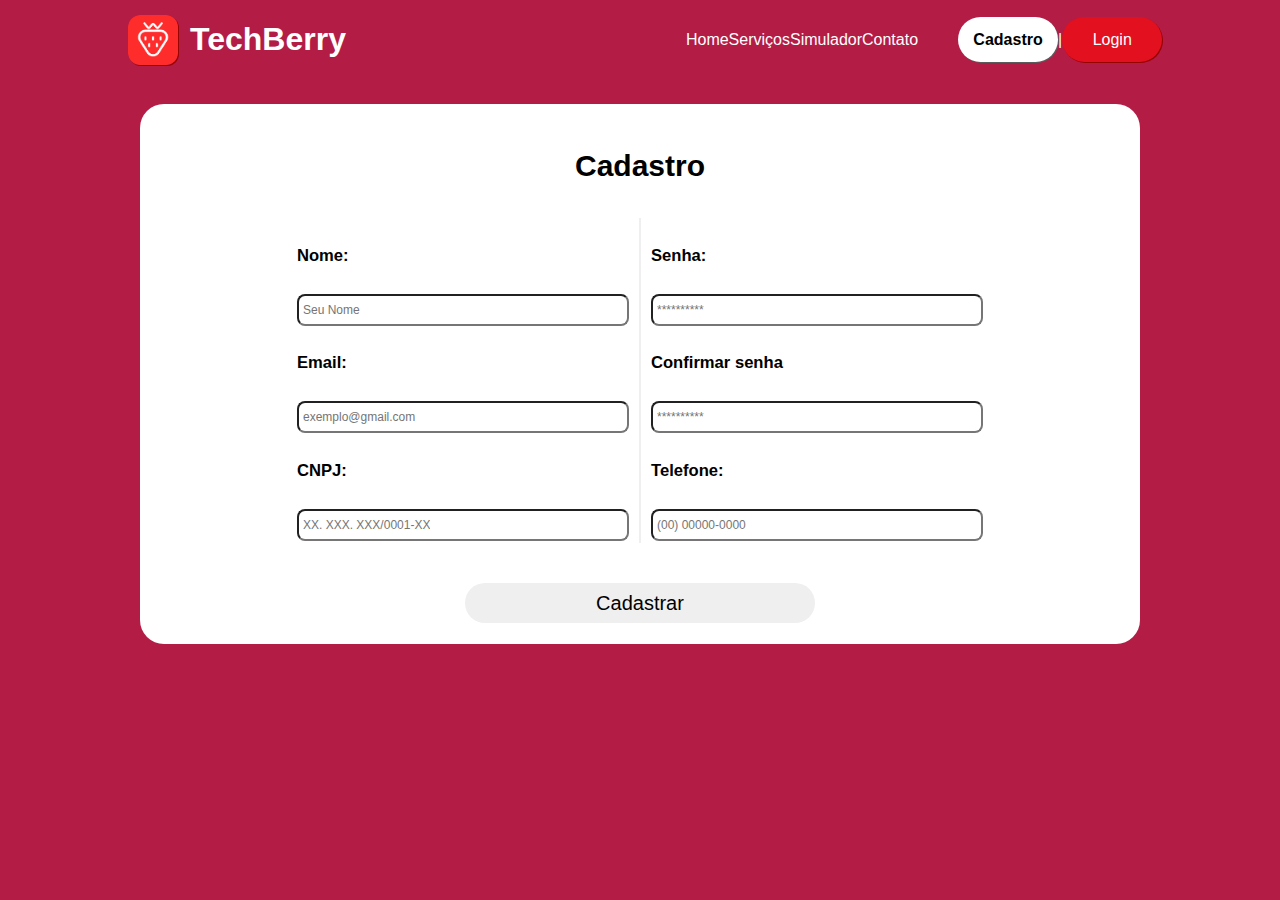
==== public/cadastro.html @ f9eff91d "Upando arquivo para a correção da professora" ====
<!DOCTYPE html>
<html lang="pt">

<head>
    <meta charset="UTF-8">
    <meta http-equiv="X-UA-Compatible" content="IE=edge">
    <meta name="viewport" content="width=device-width, initial-scale=1.0">
    <link rel="stylesheet" href="./css/style.css">
    <link rel="icon" href="./assets/imgs/logo1.png">
    <title>TechBerry - Cadastro</title>
</head>

<body>
    <div class="fundo_login">
        <div class="header">
            <div class="container">

                <div class="titulo">
                    <img src="./assets/imgs/logo1.png" alt="">
                    <h1>TechBerry</h1>
                </div>

                <ul class="navBar">
                    <li>
                        <a href="index.html">
                            Home
                        </a>
                    </li>
                    <li>
                        <a href="servicos.html">
                            Serviços
                        </a>
                    </li>
                    <li>
                        <a href="simulador.html">
                            Simulador
                        </a>
                    </li>
                    <li>
                        <a href="">
                            Contato
                        </a>
                    </li>
                </ul>

                <ul class="register">

                    <div id="cadastro">
                        <li class="aqui"> <a>Cadastro</a> </li>
                    </div>

                    |


                    <div id="login">
                        <li> <a href="login.html" >Login</a></li>
                    </div>

                </ul>

            </div>
        </div>

        <div class="banner_cadastro">
            <div class="container">


                <div class="cadastro">
                    <div class="cadastro_titulo">
                        <h2>Cadastro</h2>
                    </div>

                

                    <div class="boxes_cadastro">


                        <div class="box_cadastro1">
                            <h5>Nome:</h5>
                            <input id="nome_input" class="ipt" type="text" placeholder="Seu Nome">
                            <h5>Email:</h5>
                            <input id="email_input" class="ipt" type="text" placeholder="exemplo@gmail.com">
                            <h5>CNPJ:</h5>
                            <input id="cnpj_input" class="ipt" type="text" placeholder="XX. XXX. XXX/0001-XX">
                        </div>

                        <div class="linha"></div>

                        <div class="boxes_cadastro2">
                            <h5>Senha:</h5>
                            <input id="senha_input" class="ipt" type="password" placeholder="**********">
                            <h5>Confirmar senha</h5>
                            <input id="confirmacao_senha_input" class="ipt" type="password" placeholder="**********">
                            <h5>Telefone:</h5>
                            <input id="telefone_input" type="text" class="ipt" placeholder="(00) 00000-0000">
                        </div>




                    </div>

                    <div class="fim_registro">
                        <button class="btn_cadastro" onclick="cadastrar()">Cadastrar</button>

                    
                    </div>


                </div>
            </div>
        </div>



    </div>



</body>

</html>

<script>
    function cadastrar() {

        //Recupere o valor da nova input pelo nome do id
        // Agora vá para o método fetch logo abaixo
        var nomeVar = nome_input.value;
        var cnpjVar = cnpj_input.value;
        var telefoneVar = telefone_input.value;
        var emailVar = email_input.value;
        var senhaVar = senha_input.value;
        var confirmacaoSenhaVar = confirmacao_senha_input.value;

        if (nomeVar == "" || cnpjVar == "" || emailVar == "" || senhaVar == "" || confirmacaoSenhaVar == "" || telefoneVar == "") {
            alert('Preencha todos os campos!')

            return false;
        }

        if (emailVar.indexOf("@") == -1) {
            ALERT("Ops, e-mail inválido! Verifique e tente novamente.");

            return false;
        }

        if (senhaVar != confirmacaoSenhaVar) {
            alert("As senhas inseridas devem ser iguais para prosseguir!");

            return false;
        }

        // Enviando o valor da nova input
        fetch("/usuarios/cadastrar", {
            method: "POST",
            headers: {
                "Content-Type": "application/json"
            },
            body: JSON.stringify({
                // crie um atributo que recebe o valor recuperado aqui
                // Agora vá para o arquivo routes/usuario.js
                nomeServer: nomeVar,
                cnpjServer: cnpjVar,
                telefoneServer: telefoneVar,
                emailServer: emailVar,
                senhaServer: senhaVar
            })
        }).then(function (resposta) {

            console.log("resposta: ", resposta);

            if (resposta.ok) {
                alert('Cliente cadastrado com sucesso!')
                window.location = "login.html";
                limparFormulario();

            } else {
                throw ("Houve um erro ao tentar realizar o cadastro!");
            }
        }).catch(function (resposta) {
            console.log(`#ERRO: ${resposta}`);

        });

        return false;
    }

</script>
---- public/css/style.css ----
body {
    margin: 0;
    background: #B31C45;
    font-family: 'Segoe UI', Tahoma, Geneva, Verdana, sans-serif;
}

.container {
    width: 80%;
    margin: auto;
    display: flex;
    /* border: 3px solid red; */
    
}
 

/* FUNDO HEADER + BANNER */

.fundo {
    margin: auto;
    background-image: url(../assets/imgs/multiple-strawberries-blue-background-cut4.jpg);
    background-size: cover;
    background-repeat: no-repeat;
    background-position: center;
    width: 100%;
    height: 560px;
    /* border: 3px solid purple; */
}

.fundo_login {
    margin: auto;
    background-color: #B31C45;
    height: 657px;
    width: 100%;
    /* border: 3px solid purple; */
}

/* HEADER */

.header {
    /* background-color: rgb(0, 0, 0, 0.3); */
    color: white;
    display: flex;
    margin-bottom: 24px;
    /* border: 3px solid blue; */

}

.header .container{
    justify-content: space-between;
}

.titulo {
    color: white;
    display: flex;
    flex-direction: row; 
    justify-content: space-between;
    align-items: center;
    font-family:'Segoe UI', Tahoma, Geneva, Verdana, sans-serif;
    margin-right: 300px;
    /* text-shadow: 1px 1px black;  */
    /* border: 3px solid blue; */
}

.titulo img{
    width: 50px;
    height: 50px;
    border-radius: 12px;
    margin-right: 12px;
    box-shadow: 1px 1px #980000;
}

.navBar {
    display: flex;
    list-style: none;
    align-items: center;
    justify-content: space-evenly;
    width: 350px;
    /* text-shadow: 1px 1px black;  */
    /* border: 3px solid blue; */
}

.register {
    display: flex;
    list-style: none;
    align-items: center;
    justify-content: space-evenly;
    width: 220px;
    /* text-shadow: 1px 1px black;  */
    /* border: 3px solid blue; */
}

.register button {
    font-family:'Segoe UI', Tahoma, Geneva, Verdana, sans-serif;
    font-size: 16px;

    display: flex;
    justify-content: center;
    border-radius: 24px;
    border: 0;
    padding: 10px;
}

#cadastro {
    background-color: white;
    color: black;
    box-shadow: 1px 1px rgb(91, 91, 91);
    width: 92px;
    height: 37px;
    border-radius: 24px;
    align-items: center;
    justify-items: center;
    display: flex;
    flex-direction: column;
    justify-content: center;
    font-size: 16px;
    padding: 4px;

    
}

#cadastro a{
    color: #000;
}

#login {
    background-color: #E3101F;
    color: white;
    box-shadow: 1px 1px #980000;
    width: 92px;
    height: 37px;
    border-radius: 24px;
    align-items: center;
    justify-items: center;
    display: flex;
    flex-direction: column;
    justify-content: center;
    font-size: 16px;
    padding: 4px;
}


.aqui {
    /* font-size: 18px; */
    font-weight: bold;
}

a {
    color: white;
    text-decoration: none; 
}

/* BANNER */

.banner {
    display: flex;
    align-items: center;
    justify-content: space-around;
    /* border: 3px solid blue;  */
}

.banner .container{
    justify-content: space-between;
    display: flex;

}

.banner_login .container{
    justify-content: center;
    display: flex;
    float: center;
    
}

/*ComeÃ§o login */

.banner_login .login{
    font-family:'Segoe UI', Tahoma, Geneva, Verdana, sans-serif;
    font-size: 20px;
    background-color: white;
    border-radius: 24px;
    width: 400px;
    height: 500px;
    justify-items: center;
    justify-content: center;
    display: flex;
    flex-direction: column;
    align-items: center;
    
    
    

}




.banner_login .login .ipt{
    border-radius: 8px;
    height: 24px;
    width: 350px;
    /* font-size: 20px; */
    justify-items: center;
    padding: 4px;
}

.banner_login .login .btn_acessar{
    border-radius: 24px;
    height: 40px;
    width: 350px;
    font-size: 20px;
    margin-top: 30px;
    border: none;
    justify-items: center;
    
}
/*fim login */

/*ComeÃ§o cadastro */

.banner_cadastro .cadastro{
    font-family:'Segoe UI', Tahoma, Geneva, Verdana, sans-serif;
    font-size: 20px;
    background-color: white;
    border-radius: 24px;
    width: 1000px;
    height: 540px;
    display: flex;
    flex-direction: column;
    align-items: center;
    justify-content: center;
    
    
    

}

.banner_cadastro .container{
    justify-content: center;
    display: flex;
    float: center
}

.banner_cadastro .container .cadastro .boxes_cadastro{
    display: flex;
    justify-content: center;
    margin: 10px;
    
}

.banner_cadastro .container .cadastro .boxes_cadastro .linha{
    height: 325px;
    width: 2px;
    background-color: rgb(239, 239, 239);
    display: flex;
    align-items: center;
    margin-left: 10px;
    
}

.banner_cadastro .container .cadastro .boxes_cadastro .boxes_cadastro1{
    margin-right: 10px;
}

.banner_cadastro .container .cadastro .boxes_cadastro .boxes_cadastro2{
    margin-left: 10px;
    
}

.banner_cadastro .container .cadastro .cadastro_titulo{
    align-items: center;
    display: flex;
    justify-content: center;
}

.banner_cadastro .container .cadastro .fim_registro{
    align-items: center;
    justify-content: center;
}

.banner_cadastro .container .cadastro .fim_registro .btn_cadastro{
    border-radius: 24px;
    height: 40px;
    width: 350px;
    font-size: 20px;
    margin-top: 30px;
    border: none;
    justify-items: center;
}

.btn_cadastro:hover, .btn_acessar:hover{
    background-color: #B31C45;
    color: #fff;
    cursor: pointer;
}

.banner_cadastro .container .cadastro .ipt{
    border-radius: 8px;
    height: 20px;
    width: 320px;
    font-size: 12px;
    justify-items: center;
    padding: 4px;
}

/*fim cadastro */


.banner h1 {
    color: white;
    font-size: 56px;
    width: 48%;
    /* text-shadow: 1px 1px black;  */
}

/* SOCIAL */

.social {
    background-color: white;
    font-size: x-large;
    display: flex;
    flex-direction: column;
    align-items: center;
    
    
}

.social .container h4{
    font-weight: lighter;
}

.parte1 {
    display: flex;
    align-items: center;
    flex-direction: row;
    justify-content: space-between;
    padding-bottom: 72px;
}

.parte2 {
    padding-top: 72px;
    padding-bottom: 72px;
    display: flex;
    align-items: center;
    background-color: whitesmoke;
}

.parte2 .container {
    display: flex;
    justify-content: space-between;
    flex-direction: row-reverse;
}

.parte3 {
    display: flex;
    align-items: center;
    flex-direction: row;
    justify-content: space-between;
    padding-top: 72px;
    padding-bottom: 72px;
}

.box1 {
    display: flex;
    flex-direction: column;
    align-items: center;
    width: 33%;
}

.box2 {
    display: flex;
    align-items: center;
}

#greenhouse {
    width: 650px;
}

#graphs {
    width: 750px;
}

#profit {
    width: 650px;
}

.footer{
    background-color: #B31C45;
    height: 300px;
    color: white;
    
}

.footer .titulo_footer{
    width: 200px;
}

.footer .footer_box1 .div_footer{
    display: flex;
    justify-content: space-around;
    align-items:flex-start;
}

.ul_footer{
    list-style: none;
}

.logo_footer{
    background-color: #B31C45;
    color: white;
    font-size: 50px;
    font-family:'Segoe UI', Tahoma, Geneva, Verdana, sans-serif;
    font-weight: 50px;
    align-items: center;
    width: 100%;
    display: flex;
    float: right;
}

.logo_footer h3{
    
}

.logo_footer img{
    width: 50px;
    height: 50px;
    border-radius: 12px;
    margin-right: 12px;
    margin-left: 1000px;

}

::-webkit-scrollbar-track {
    background-color: #fddfdf;
}

::-webkit-scrollbar {
    width: 8px;
}
  
::-webkit-scrollbar-thumb {
    background: #cf0b0b;
    border-radius: 16px;
}
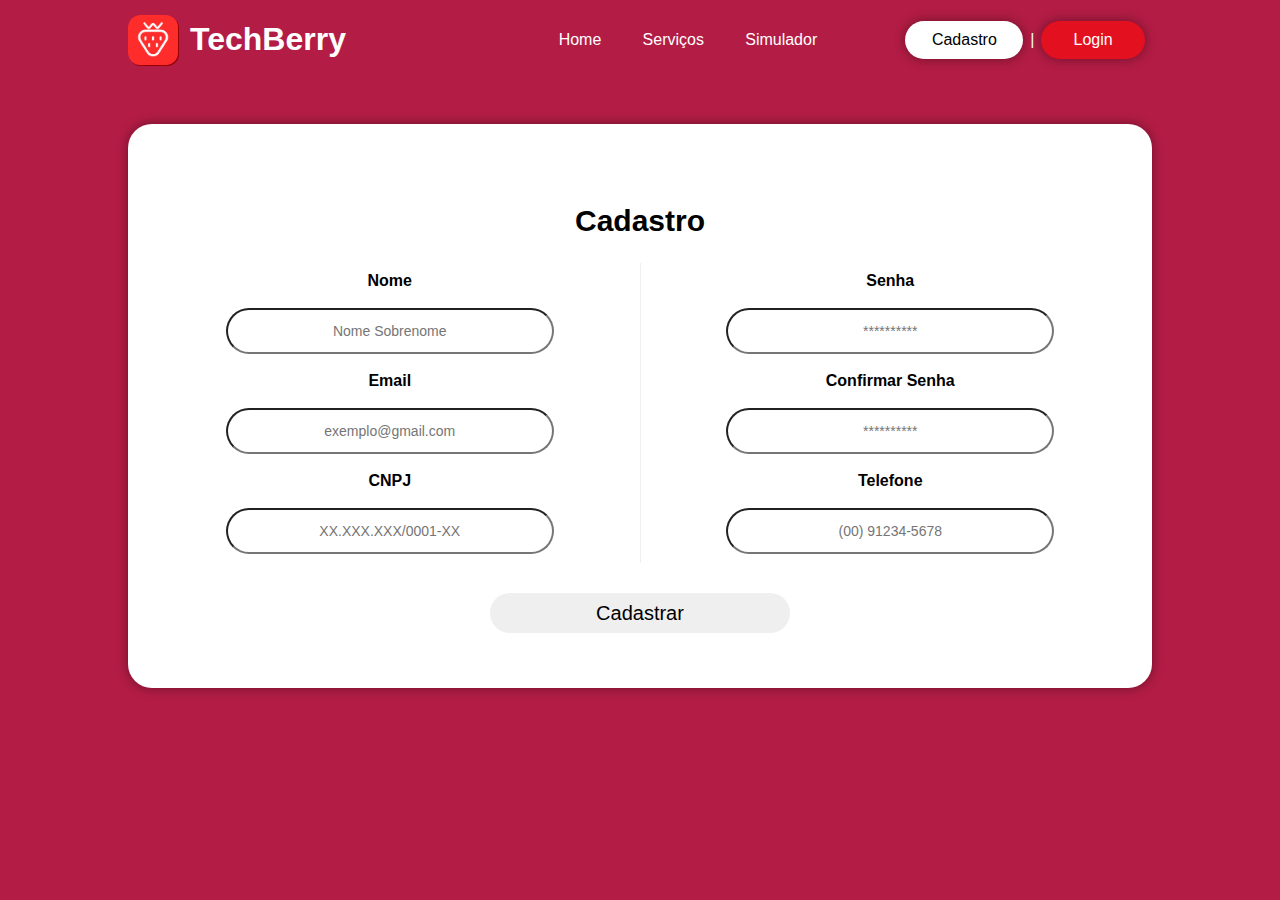
==== commit 0dd6ae2d: "Upando para o Vini lançar no repositório do grupo" ====
--- a/public/cadastro.html
+++ b/public/cadastro.html
@@ -5,24 +5,26 @@
     <meta charset="UTF-8">
     <meta http-equiv="X-UA-Compatible" content="IE=edge">
     <meta name="viewport" content="width=device-width, initial-scale=1.0">
-    <link rel="stylesheet" href="./css/style.css">
-    <link rel="icon" href="./assets/imgs/logo1.png">
+    <link rel="stylesheet" href="css/index.css">
+    <link rel="icon" href="imgs/logo1.png">
     <title>TechBerry - Cadastro</title>
 </head>
 
 <body>
+    <!-- HEADER -->
+
     <div class="fundo_login">
         <div class="header">
             <div class="container">
 
                 <div class="titulo">
-                    <img src="./assets/imgs/logo1.png" alt="">
+                    <img src="imgs/logo1.png" alt="">
                     <h1>TechBerry</h1>
                 </div>
 
                 <ul class="navBar">
                     <li>
-                        <a href="index.html">
+                        <a href="/">
                             Home
                         </a>
                     </li>
@@ -36,74 +38,74 @@
                             Simulador
                         </a>
                     </li>
-                    <li>
-                        <a href="">
-                            Contato
-                        </a>
-                    </li>
                 </ul>
 
                 <ul class="register">
-
-                    <div id="cadastro">
-                        <li class="aqui"> <a>Cadastro</a> </li>
-                    </div>
+                    <a href="index-cadastro.html">
+                        <div class="cadastro_botao">
+                            <li>Cadastro</li>
+                        </div>
+                    </a>
 
                     |
 
-
-                    <div id="login">
-                        <li> <a href="login.html" >Login</a></li>
-                    </div>
+                    <a href="login.html">
+                        <div class="login_botao">
+                            <li> Login</li>
+                        </div>
+                    </a>
 
                 </ul>
 
             </div>
         </div>
 
+        <!-- BANNER -->
+
         <div class="banner_cadastro">
             <div class="container">
-
 
                 <div class="cadastro">
                     <div class="cadastro_titulo">
                         <h2>Cadastro</h2>
                     </div>
 
-                
-
                     <div class="boxes_cadastro">
-
-
-                        <div class="box_cadastro1">
-                            <h5>Nome:</h5>
-                            <input id="nome_input" class="ipt" type="text" placeholder="Seu Nome">
-                            <h5>Email:</h5>
-                            <input id="email_input" class="ipt" type="text" placeholder="exemplo@gmail.com">
-                            <h5>CNPJ:</h5>
-                            <input id="cnpj_input" class="ipt" type="text" placeholder="XX. XXX. XXX/0001-XX">
+                        <div class="box_cadastro">
+                            <div class="campo">
+                                Nome
+                                <input id="nome_input" class="ipt" type="text" placeholder="Nome Sobrenome">
+                            </div>
+                            <div class="campo">
+                                Email
+                                <input id="email_input" class="ipt" type="text" placeholder="exemplo@gmail.com">
+                            </div>
+                            <div class="campo">
+                                CNPJ
+                                <input id="cnpj_input" class="ipt" type="text" placeholder="XX.XXX.XXX/0001-XX">
+                            </div>
                         </div>
 
                         <div class="linha"></div>
 
-                        <div class="boxes_cadastro2">
-                            <h5>Senha:</h5>
-                            <input id="senha_input" class="ipt" type="password" placeholder="**********">
-                            <h5>Confirmar senha</h5>
-                            <input id="confirmacao_senha_input" class="ipt" type="password" placeholder="**********">
-                            <h5>Telefone:</h5>
-                            <input id="telefone_input" type="text" class="ipt" placeholder="(00) 00000-0000">
+                        <div class="box_cadastro">
+                            <div class="campo">
+                                Senha
+                                <input id="senha_input" class="ipt" type="password" placeholder="**********">
+                            </div>
+                            <div class="campo">
+                                Confirmar Senha
+                                <input id="confirmacao_senha_input" class="ipt" type="password" placeholder="**********">
+                            </div>
+                            <div class="campo">
+                                Telefone
+                                <input id="telefone_input" type="text" class="ipt" placeholder="(00) 91234-5678">
+                            </div>
                         </div>
-
-
-
-
                     </div>
 
-                    <div class="fim_registro">
-                        <button class="btn_cadastro" onclick="cadastrar()">Cadastrar</button>
-
-                    
+                    <div class="fim_cadastro">
+                        <button onclick="cadastrar()" class="btn_cadastro">Cadastrar</button>
                     </div>
 
 
--- a/public/css/index.css
+++ b/public/css/index.css
@@ -0,0 +1,504 @@
+body {
+    margin: 0;
+    background: black;
+    font-family: 'Segoe UI', Tahoma, Geneva, Verdana, sans-serif;
+}
+
+.container {
+    width: 80vw;
+    margin: auto;
+    display: flex;
+    /* border: 3px solid red; */
+    
+}
+ 
+
+/* HEADER - COMEÇO */
+
+.fundo {
+    margin: auto;
+    background-image: url(../imgs/multiple-strawberries-blue-background-cut4.jpg);
+    background-size: cover;
+    background-repeat: no-repeat;
+    background-position: center;
+    width: 100%;
+    height: 560px;
+    /* border: 3px solid purple; */
+}
+
+/* HEADER */
+
+.header {
+    /* background-color: rgb(0, 0, 0, 0.4); */
+    color: white;
+    display: flex;
+    margin-bottom: 24px;
+    /* border: 3px solid blue; */
+
+}
+
+.header .container{
+    justify-content: space-between;
+}
+
+.titulo {
+    color: white;
+    display: flex;
+    flex-direction: row; 
+    align-items: center;
+    font-family:'Segoe UI', Tahoma, Geneva, Verdana, sans-serif;
+    width: 35%;
+    /* text-shadow: 1px 1px black;  */
+    /* border: 3px solid blue; */
+}
+
+.titulo img{
+    width: 50px;
+    height: 50px;
+    border-radius: 12px;
+    margin-right: 12px;
+    box-shadow: 1px 1px #980000;
+}
+
+.navBar {
+    display: flex;
+    list-style: none;
+    align-items: center;
+    justify-content: space-evenly;
+    width: 350px;
+    /* text-shadow: 1px 1px black;  */
+    /* border: 3px solid blue; */
+}
+
+.register {
+    display: flex;
+    list-style: none;
+    align-items: center;
+    justify-content: space-evenly;
+    width: 260px;
+    /* text-shadow: 1px 1px black;  */
+    /* border: 3px solid blue; */
+}
+
+.cadastro_botao {
+    background-color: white;
+    color: black;
+    box-shadow: 0 0 12px rgba(0, 0, 0, 0.4);
+    width: 98px;
+    padding: 10px;
+    border-radius: 24px;
+    align-items: center;
+    display: flex;
+    flex-direction: column;
+    justify-content: center;
+}
+
+.cadastro_botao:hover, .btn_cadastro:hover {
+    background-color: whitesmoke;
+    cursor: pointer;
+}
+
+.cadastro_botao a{
+    color: #000;
+}
+
+.login_botao {
+    background-color: #E3101F;
+    color: white;
+    box-shadow: 0 0 12px rgba(0, 0, 0, 0.4);
+    width: 84px;
+    padding: 10px;
+    border-radius: 24px;
+    align-items: center;
+    justify-items: center;
+    display: flex;
+    flex-direction: column;
+    justify-content: center;
+}
+
+.login_botao:hover{
+    background-color: #c50e0e;
+}
+
+.aqui {
+    font-size: 18px;
+    font-weight: bold;
+}
+
+a {
+    color: white;
+    text-decoration: none; 
+}
+
+/* HEADER - FIM */
+
+/* BANNER - COMEÇO */
+
+.banner {
+    display: flex;
+    align-items: center;
+    justify-content: space-around;
+    /* border: 3px solid blue;  */
+}
+
+.banner .container{
+    justify-content: space-between;
+    display: flex;
+
+}
+
+.banner_login .container{
+    justify-content: center;
+    display: flex;
+    float: center;
+    
+}
+
+/* BANNER - FIM */
+
+/* LOGIN - COMEÇO */
+
+.fundo_login {
+    margin: auto;
+    background-color: #B31C45;
+    height: 100vh;
+    width: 100%;
+    /* border: 3px solid purple; */
+}
+
+.login{
+    font-family:'Segoe UI', Tahoma, Geneva, Verdana, sans-serif;
+    font-size: 20px;
+    background-color: white;
+    border-radius: 24px;
+    width: 400px;
+    height: 500px;
+    justify-items: center;
+    justify-content: center;
+    display: flex;
+    flex-direction: column;
+    align-items: center;
+    margin-top: 5%;
+    box-shadow: 0 0 12px rgba(0, 0, 0, 0.4);
+
+}
+
+.ipt {
+    display: flex;
+    border-radius: 24px;
+    font-size: 14px;
+    text-align: center;
+    height: 40px;
+    width: 320px;
+}
+
+.login a {
+    text-decoration: underline;
+    color: #000;
+}
+
+.banner_login .login .btn_acessar{
+    padding: 10px;
+    padding-right: 18px;
+    padding-left: 18px;
+    border-radius: 24px;
+    font-size: 20px;
+    margin-top: 30px;
+    border: none;
+    justify-items: center;
+    
+}
+/* LOGIN - FIM */
+
+/* CADASTRO - COMEÇO*/
+
+.banner_cadastro .cadastro{
+    font-family:'Segoe UI', Tahoma, Geneva, Verdana, sans-serif;
+    font-size: 20px;
+    background-color: white;
+    border-radius: 24px;
+    width: 1000px;
+    height: 540px;
+    padding: 12px;
+    display: flex;
+    flex-direction: column;
+    align-items: center;
+    justify-content: center;
+    margin-bottom: 5%;
+    margin-top: 2%;
+    box-shadow: 0 0 12px rgba(0, 0, 0, 0.4);
+
+}
+
+.banner_cadastro .container{
+    justify-content: center;
+    display: flex;
+    align-items: center;
+}
+
+.boxes_cadastro{
+    display: flex;
+    justify-content: space-evenly;
+    align-items: center;
+    width: 100%;
+    flex-direction: row;
+}
+
+.boxes_cadastro .linha{
+    height: 100%;
+    width: 1px;
+    background-color: rgb(239, 239, 239);
+    
+}
+
+.box_cadastro{
+    height: 100%;
+    display:flex;
+    flex-direction: column;
+    justify-content: space-between;
+    align-items: center;
+}
+
+.campo {
+    display: flex;
+    flex-direction: column;
+    align-items: center;
+    font-size: medium;
+    font-weight: bold;
+    justify-content: space-around;
+    height: 100px;
+}
+
+.cadastro_titulo{
+    align-items: center;
+    display: flex;
+    justify-content: center;
+}
+
+.fim_cadastro{
+    align-items: center;
+    justify-content: center;
+}
+
+.btn_cadastro{
+    border-radius: 24px;
+    height: 40px;
+    width: 300px;
+    font-size: 20px;
+    margin-top: 30px;
+    border: none;
+    justify-items: center;
+}
+
+.banner h1 {
+    color: white;
+    font-size: 56px;
+    width: 48%;
+    /* text-shadow: 1px 1px black;  */
+}
+
+/* CADASTRO - FIM */
+
+/* SOCIAL - COMEÇO */
+
+.social {
+    background-color: white;
+    font-size: x-large;
+    display: flex;
+    flex-direction: column;
+    align-items: center;
+}
+
+.social .container h4{
+    font-weight: lighter;
+}
+
+.parte1 {
+    display: flex;
+    width: 100%;
+    padding-top: 36px;
+    padding-bottom: 36px;
+}
+
+.parte1 .container {
+    justify-content: space-between;
+    align-items: center;
+    flex-direction: row;
+}
+
+.parte2 {
+    padding-top: 72px;
+    padding-bottom: 72px;
+    width: 100%;
+    display: flex;
+    align-items: center;
+    background-color: whitesmoke;
+}
+
+.parte2 .container {
+    display: flex;
+    justify-content: space-between;
+    flex-direction: row-reverse;
+}
+
+.parte3 {
+    display: flex;
+    align-items: center;
+    flex-direction: row;
+    width: 100%;
+    padding-top: 72px;
+    padding-bottom: 72px;
+}
+
+.parte3 .container {
+    justify-content: space-between;
+}
+
+.parte4 {
+    display: flex;
+    background-color: whitesmoke;
+    width:100%;
+    padding-top: 72px;
+    padding-bottom: 72px;
+}
+
+.parte4 .container {
+    flex-direction: row-reverse;
+    justify-content: space-between;
+    align-items: center;
+}
+
+.parte4 .container .box1 h4 {
+    background-color: #cf0b0b;
+    color: white;
+    box-shadow: 0 0 12px rgba(0, 0, 0, 0.4);
+    width: 250px;
+    height: 64px;
+    padding-right: 10px;
+    padding-left: 10px;
+    border-radius: 36px;
+    align-items: center;
+    display: flex;
+    flex-direction: row;
+    justify-content: center;
+    font-weight: normal;
+}
+
+.parte4 .container .box1 h4:hover{
+    background-color: #B31C45;
+}
+
+.box1 {
+    display: flex;
+    flex-direction: column;
+    align-items: left;
+    width: 33%;
+}
+
+.box2 {
+    display: flex;
+    align-items: center;
+}
+
+#greenhouse {
+    width: 650px;
+}
+
+#graphs {
+    width: 750px;
+}
+
+#profit {
+    width: 650px;
+}
+
+#loss {
+    width: 612px;
+    border-radius: 24px;
+    margin-top: 32px;
+}
+
+/* SOCIAL - FIM */
+
+/* FOOTER - COMEÇO */
+
+.footer{
+    background-color: #B31C45;
+    width: 100%;
+    color: white;
+    padding-top: 72px;
+    padding-bottom: 72px;
+    
+}
+
+.footer .container {
+    display: flex;
+    flex-direction: column;
+}
+
+.boxes_footer1 {
+    display: flex;
+    flex-direction: row;
+    justify-content: space-between;
+    align-items: center;
+}
+
+.slogan_footer { 
+    width: 280px;
+    height: 238px;
+    display: flex;
+    align-items: top;
+    margin-right: 24px;
+}
+
+.listas_footer {
+    display: flex;
+    flex-direction: row;
+    justify-content: space-between;
+    align-items: center;
+    width: 70%;
+}
+
+.ul_footer{
+    display: flex;
+    flex-direction: column;
+    align-items: left;
+    height: 200px;
+    list-style: none;
+}
+
+.divisao {
+    width: 100%;
+    height: 1px;
+    background-color: white;
+    margin-top: 24px;
+    margin-bottom: 24px;
+}
+
+.boxes_footer2 {
+    display: flex;
+    flex-direction: row;
+    justify-content: space-between;
+    align-items: center;
+}
+
+.footer .titulo {
+    justify-content: left;
+}
+
+/* FOOTER - FIM */
+
+/* SCROLL BAR - COMEÇO */
+
+::-webkit-scrollbar-track {
+    background-color: whitesmoke;
+}
+
+::-webkit-scrollbar {
+    width: 12px;
+}
+  
+::-webkit-scrollbar-thumb {
+    background: #cf0b0b;
+    border-radius: 16px;
+}